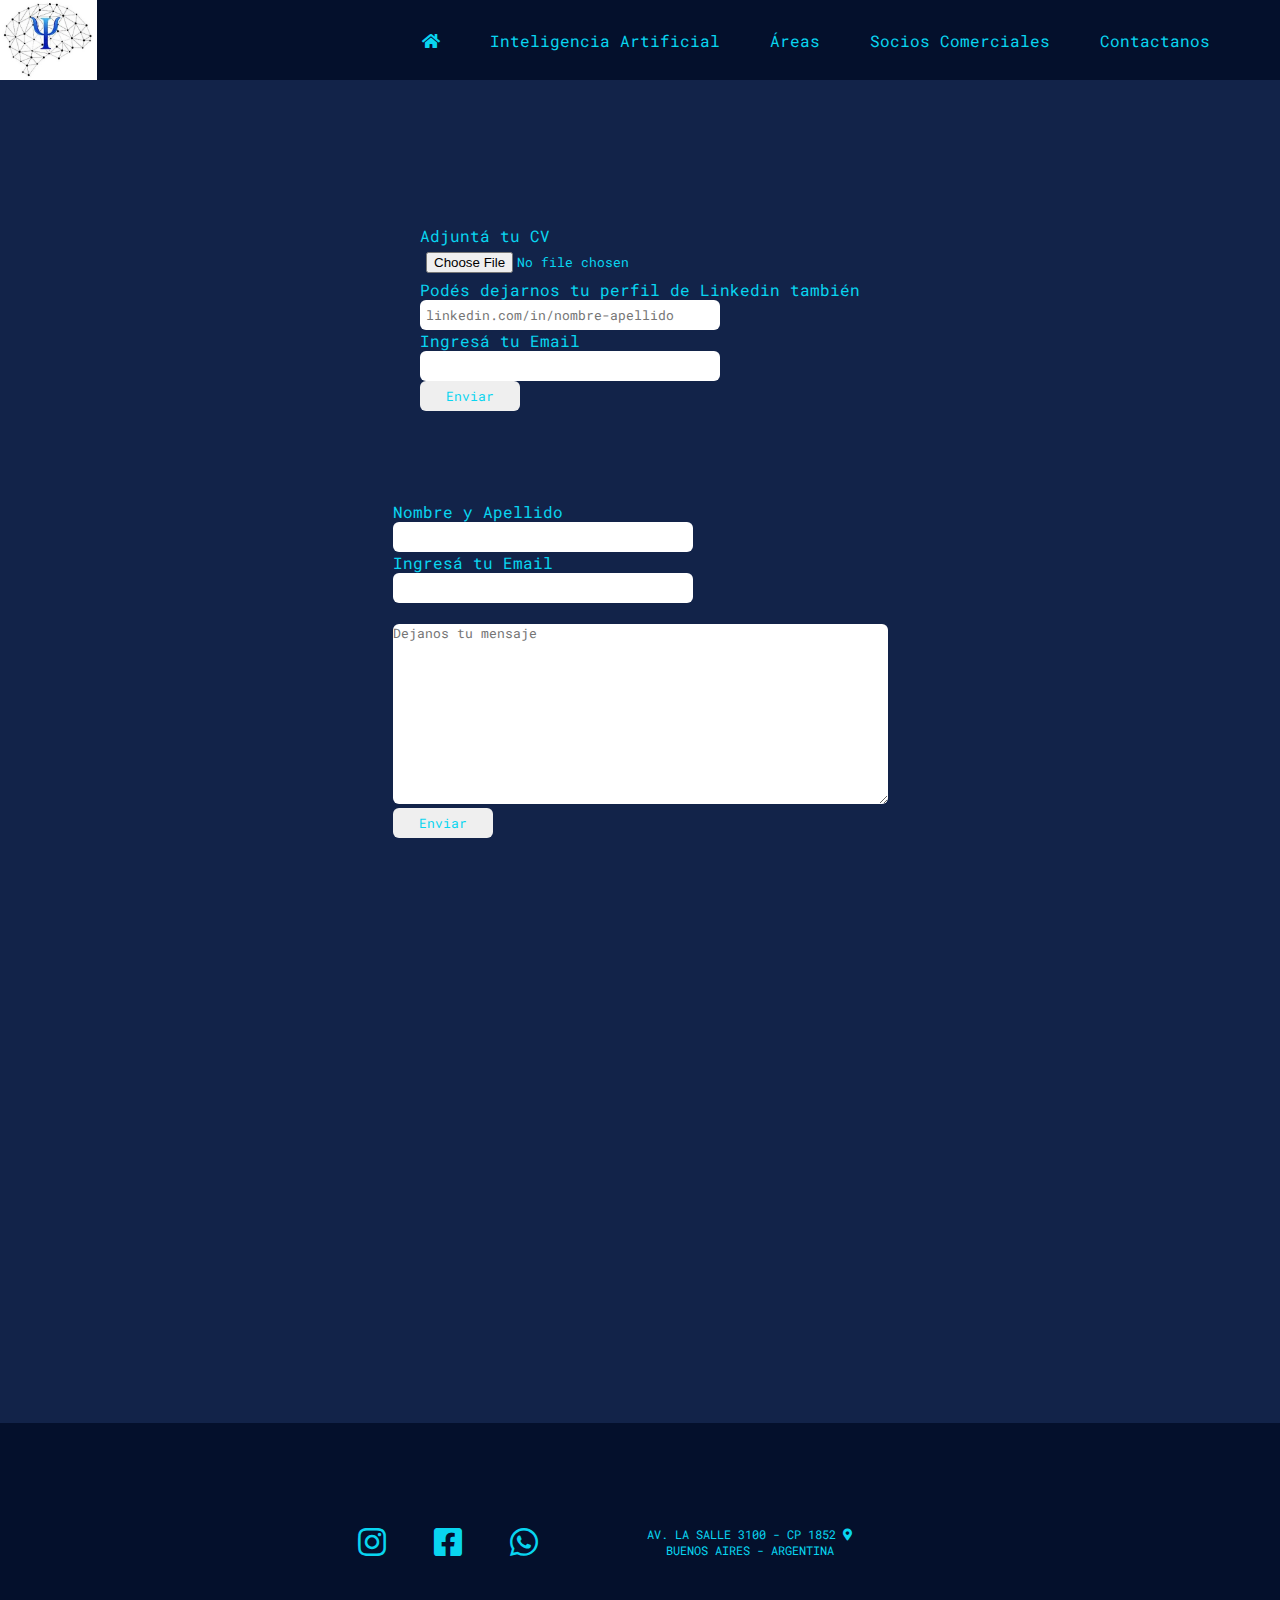
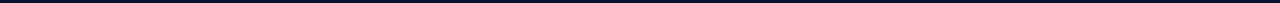
==== Contactanos.html @ c414a328 "Website of Psi-Tech v01" ====
<!DOCTYPE html>
<html lang="en">
<head>

    <meta charset="UTF-8">
    <meta http-equiv="X-UA-Compatible" content="IE=edge">
    <meta name="viewport" content="width=device-width, initial-scale=1.0"><link rel="stylesheet" href="CSS/Style.css">
    <link rel="preconnect" href="https://fonts.gstatic.com">
    <link href="https://fonts.googleapis.com/css2?family=Roboto+Mono&display=swap" rel="stylesheet">
    <link rel="stylesheet" href="CSS/all.min.css">
    <title>Psi-Tech - Contactanos</title>
    
</head>
<body>
    
    <header>
        <img src="Images/Logo.jpg" class="imgLogo">

        <nav class="menuNav">
            <ul>
                <li><a href="Index.html"> <i class="fas fa-home"></i> </a></li>
                <li><a href="Inteligencia Artificial.html"> Inteligencia Artificial </a></li>
                <li><a href="Áreas.html"> Áreas </a></li>
                <li><a href="Socios Comerciales.html"> Socios Comerciales </a></li>
                <li><a href="Contactanos.html"> Contactanos </a></li>
            </ul>
        </nav>        
    </header>
    
    <section>
        <div class="boxContactanos">
            <div class="CV">
                <form class="formCV" action="https://formsubmit.co/berraeliel@gmail.com" method="POST">
                    <label> Adjuntá tu CV </label> <br>
                        <input type="file" name="file" required> <br>
                    <label> Podés dejarnos tu perfil de Linkedin también </label> <br>
                        <input type="url" name="linkedin" placeholder="linkedin.com/in/nombre-apellido"> <br>
                        <input type="hidden" name="_autoresponse" value="Gracias por dejarnos tu CV, lo vamos a tener en cuenta para futuras búsquedas laborales.">
                    <label for="email"> Ingresá tu Email </label> <br>   
                        <input type="email" name="email" required> <br>
                        <input class="submit" type="submit" value="Enviar">
                </form>
            </div>
                
            <div class="mensaje">
                <form id="form" action="https://formsubmit.co/berraeliel@gmail.com" method="POST"> 
                    <label for="name"> Nombre y Apellido </label> <br>
                        <input type="text" id="name" name="name" required autocomplete="on"> <br> 
                    <label for="email"> Ingresá tu Email </label>
                    <div id="inputBox">
                        <input type="text" type="email" id="email" name="email" required autocomplete="on" onchange="validation()" onClick="validation()" onkeydown="validation()">
                    </div>    
                    <span id="text"></span><br>
                        <textarea name = message rows="10" cols = "60" placeholder="Dejanos tu mensaje"></textarea> <br> 
                        <input type="hidden" name="_autoresponse" value="your custom message">
                        <input type="hidden" name="_captcha" value="false">
                        <input type="hidden" name="_autoresponse" value="¡Gracias por contactarte con Psi-Tech! A la brevedad vamos a estar respondiendo tu consulta.">
                        <input class="submit" type="submit" value="Enviar">
                </form>
            </div>
        </div>
    </section>

    <script type="text/javascript">
        function validation()
            {
            var form = document.getElementById("form");
            var email = document.getElementById("email").value;
            var text = document.getElementById("text");
            var pattern = /^[^ ]+@[^ ]+\.[a-z]{2,3}(\.[a-z]{2,3})?$/;
            
            if (email.match(pattern))
            {
                form.classList.add("valid");
                form.classList.remove("invalid");
                text.innerHTML = "";
            }
            else
            {
                form.classList.remove("valid");
                form.classList.add("invalid");
                text.innerHTML = "Por favor ingresá un Email válido";
                text.style.color = "#ff4500";
            }

            if (email == "")
            {
                form.classList.remove("valid");
                form.classList.remove("invalid");
                text.innerHTML = "";
            }

            }

    </script>

    <footer class="contactanosFooter">
        
        <div class="socialNetwork">
            <a href="" class="sNLink"> <i class="fab fa-instagram"> </i> </a>
            <a href="" class="sNLink"> <i class="fab fa-2x fa-facebook-square"> </i> </a>
            <a href="" class="sNLink"> <i class="fab fa-whatsapp"> </i> </a>
        </div>

        <div class="adress">
            <p> Av. La Salle 3100 - CP 1852 <span> <i class="fas fa-map-marker-alt"></i> </span></p>
            <p> Buenos Aires - Argentina </p>
        </div>

    </footer>

</body>
</html>
---- CSS/Style.css ----
*{
margin:0;
padding: 0;
box-sizing: border-box;
font-family: 'Roboto Mono', monospace;
color: #09d5f0;
}

body{ 
    background-color: #122349;							
}

header{
    background-color: #04102c;
    position: fixed;
    top: 0;
    left: 0;
    width: 100%;
    height: 80px;
    z-index: 100;
    display: flex;
    justify-content: flex-end;
    align-items: center;
    transition: 0.5s;
}

.imgLogo {
    height: 80px;
    position: absolute;
    left: 0;  
}

.menuNav {
    margin-right: 50px;
    }

.menuNav li{
    list-style: none;
    display: inline-block;
}


.menuNav li a {
    text-decoration: none;
    transition: 1s;
    padding: 30px 20px;
}

.menuNav li a:hover {
    background-color: #0b318b;
    position: relative;
    top: 10px;
}

.banner {
    position: absolute;
    top: 20%;
    display: flex;
    justify-content: center;
    align-items: center;
    width: 100%;
    height: 50vh;
    background-image: url(../Images/Neural.gif);
    background-size:cover;
    }   



.bannerP {
    z-index: 10;
    position: absolute;
    font-size: 0.9em;
    text-align: center;
    max-width: 50vw;
    background-color: #b4caffc7;
    color: #0a1c45;
    border-radius: 10px;
    padding: 1vw;
}

.empresa {
    width: 80vw;
    height: 45vh;
    background-color: #b4caffc7;
    position: absolute;
    top: 80vh;
    left: 10%;
    border-radius: 10px;
    display: flex;
    align-items: center;
    flex-direction: column;
    
}

.empresa h2{
    text-align: center;
    font-size: 2.5em;    
    margin-bottom: 5vh;
    text-decoration: underline;
    color: #0a1c45;
}

.empresa p{
    font-size: 1.2em;
    text-align: center;
    max-width: 75vw;
    color: #0a1c45;
}

footer {
    width: 100vw;
    background-color: #04102c;
    height: 20vh;
    display: flex;
    justify-content: center;
    align-items: flex-end;
}

.indexFooter{
    position: relative;
    top: 135vh;
}

.adress {
    width: 30vw;
    text-align: center;
    text-transform: uppercase;
    font-size: 0.75em;
    position: relative;
    bottom: 5vh;
}

.adress i  {
    font-size: 1.5 em;
}
.socialNetwork {
    position: relative;
    bottom: 5vh;
    
}

.socialNetwork i {
    font-size: 2em;
    text-decoration: none;
    padding: 0vh 1.5vw;
}

.socialNetwork a {
    text-decoration: none;
}

.socialNetwork a:hover {
    font-size: 1.5em;
    transition: 0.5s;
}

/*.adress i{
    font-size: 2em;
    position: absolute;
    left: 3.5em;
    bottom: 0.2em;
}

.adress a:hover {
    transition: 0.5s;
}*/

/* Css for Proyectos */
.container {
    position: relative;
    top: 25vh;
    display: flex;
    justify-content: center;
    align-items: center;
    flex-wrap: wrap;
    
}

.container .box {
    position: relative;
    width: 350px;
    height: 70vh;
    display: flex;
    justify-content: center;
}

.container .box {
    align-items: center;
    background-color: #04102c;
    margin: 3vw 1.5vw; 
    transition: 1s;
}

.container .box:hover {
    transform: translateY(-5vh);
}

.container .box::before {
    content: "";
    position: absolute;
    top: 0;
    left: 0;
    width: 100%;
    height: 100%;
    background: linear-gradient(45deg, #011441, #0298fc);
    filter: blur(2vw);
}

.container .box::after {
    content: "";
    position: absolute;
    top: 0;
    left: 0;
    width: 100%;
    height: 100%;
    background: linear-gradient(45deg, #011441, #02dffc);
    filter: blur(2vw);
}

.container .box:nth-child(2)::before,
.container .box:nth-child(2)::after {
    background: linear-gradient(45deg, #02dffc, #011441)
}

.container .box span{
    position: absolute;
    top: 1em;
    right: 1em;
    left: 1em;
    bottom: 1em;
    background-color: #0007188f;
    z-index: 10;
}

.container .box .content {
    position: relative;
    z-index: 20;
    padding: 2em;
    text-align: center;
}

.container .box .content h2 {
    font-size: 1.5em;
    margin-bottom: 1em;
    color: #a4bdf8;
}

.container .box .content p {
    font-size: 0.8em;
    margin-bottom: 2em;
    text-align: justify;
    color: #a4bdf8;
}

.container .box .content a{
    font-size: 0.8em;
}

.proyectosFooter {
    position: relative;
    top: 30vh;
}



/* CSS for Contactanos  */
.contactanosFooter {
    position: relative;
    top: 100vh;
}


.boxContactanos {
    position: relative;
    top: 25vh;
    display: flex;
    justify-content: center;
    align-items: center;
    flex-direction: column;
    border-radius: 5px;
}

.CV {
    position: relative;
}

.formCV input {
    width: 300px;
    padding: 6px;
    border-radius: 6px;
    border: none;
    padding: 6px;
}





.mensaje {
    position: relative;
    top: 10vh;
}

#inputBox {
    position: relative ;
}

input{
    width: 300px;
    padding: 6px;
    border-radius: 6px;
    border: none;
    padding: 6px;   
}

.formCV .submit {
    width: 100px;
}

.submit {
    width: 100px;
}



#text {
    font-style: italic;
    display: block;
    font-size: 0.8em;
}

#form.invalid #inputBox::after{
    content: "";
    position: absolute;
    background-image: url(../Images/invalid.png);
    background-size: cover;
    z-index: 1000000;
    height: 1em;
    width: 1em;
    top: 0.5em;
    left: 280px;
}

#form.valid #inputBox::after{
    content: "";
    position: absolute;
    background-image: url(../Images/valid.png);
    background-size: cover;
    z-index: 1000000;
    height: 1em;
    width: 1em;
    top: 0.5em;
    left: 280px;
}

textarea {
    border: none;
    border-radius: 6px;
}
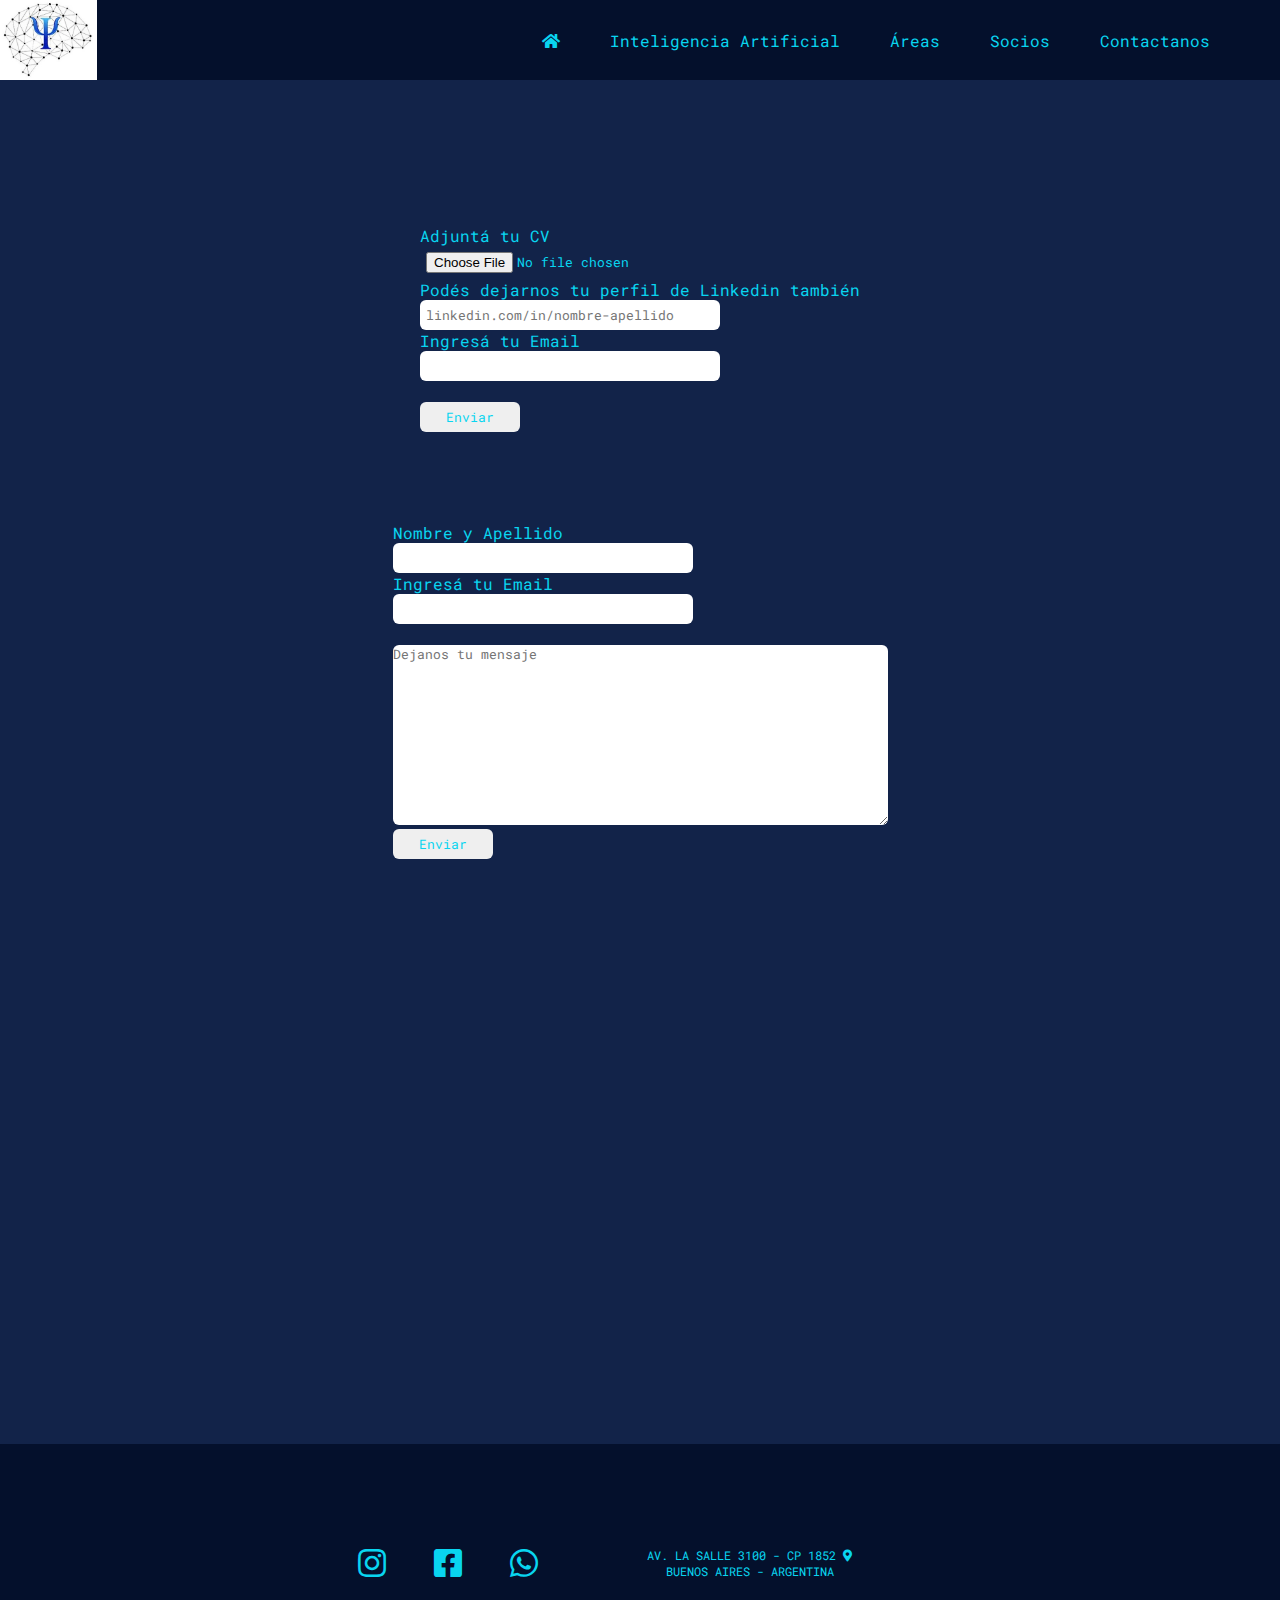
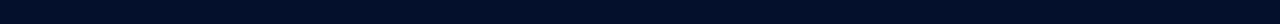
==== commit 87653b3c: "24-05 Mid day update" ====
--- a/Contactanos.html
+++ b/Contactanos.html
@@ -21,7 +21,7 @@
                 <li><a href="Index.html"> <i class="fas fa-home"></i> </a></li>
                 <li><a href="Inteligencia Artificial.html"> Inteligencia Artificial </a></li>
                 <li><a href="Áreas.html"> Áreas </a></li>
-                <li><a href="Socios Comerciales.html"> Socios Comerciales </a></li>
+                <li><a href="Socios.html"> Socios</a></li>
                 <li><a href="Contactanos.html"> Contactanos </a></li>
             </ul>
         </nav>        
@@ -30,27 +30,63 @@
     <section>
         <div class="boxContactanos">
             <div class="CV">
-                <form class="formCV" action="https://formsubmit.co/berraeliel@gmail.com" method="POST">
+                <form id="form1" class="formCV" action="https://formsubmit.co/berraeliel@gmail.com" method="POST" enctype=multipart/form-data>
                     <label> Adjuntá tu CV </label> <br>
-                        <input type="file" name="file" required> <br>
+                    <input type="file" name="attachment" accept="image/png, image/jpeg, doc/pdf, doc/txt" required> <br>
                     <label> Podés dejarnos tu perfil de Linkedin también </label> <br>
                         <input type="url" name="linkedin" placeholder="linkedin.com/in/nombre-apellido"> <br>
                         <input type="hidden" name="_autoresponse" value="Gracias por dejarnos tu CV, lo vamos a tener en cuenta para futuras búsquedas laborales.">
                     <label for="email"> Ingresá tu Email </label> <br>   
-                        <input type="email" name="email" required> <br>
+                    <div id="inputBox1">
+                        <input type="text" type="email" id="email1" name="email" required autocomplete="on" onchange="validation1()" onClick="validation1()" onkeydown="validation1()">
+                    </div>    
+                        <span id="text1"></span><br>
                         <input class="submit" type="submit" value="Enviar">
                 </form>
             </div>
+
+            <!--  <script type="text/javascript">
+                function validation1()
+                    {
+                    var form = document.getElementById("form1");
+                    var email = document.getElementById("email1").value;
+                    var text = document.getElementById("text1");
+                    var pattern = /^[^ ]+@[^ ]+\.[a-z]{2,3}(\.[a-z]{2,3})?$/;
+                    
+                    if (email.match(pattern))
+                    {
+                        form1.classList.add("valid");
+                        form.classList.remove("invalid");
+                        text1.innerHTML = "";
+                    }
+                    else
+                    {
+                        form1.classList.remove("valid");
+                        form1.classList.add("invalid");
+                        text1.innerHTML = "Por favor ingresá un Email válido";
+                        text1.style.color = "#ff4500";
+                    }
+        
+                    if (email1 == "")
+                    {
+                        form1.classList.remove("valid");
+                        form1.classList.remove("invalid");
+                        text1.innerHTML = "";
+                    }
+        
+                    }
+        
+            </script>  -->
                 
             <div class="mensaje">
-                <form id="form" action="https://formsubmit.co/berraeliel@gmail.com" method="POST"> 
+                <form id="form2" action="https://formsubmit.co/berraeliel@gmail.com" method="POST"> 
                     <label for="name"> Nombre y Apellido </label> <br>
                         <input type="text" id="name" name="name" required autocomplete="on"> <br> 
                     <label for="email"> Ingresá tu Email </label>
-                    <div id="inputBox">
-                        <input type="text" type="email" id="email" name="email" required autocomplete="on" onchange="validation()" onClick="validation()" onkeydown="validation()">
+                    <div id="inputBox2">
+                        <input type="text" type="email" id="email2" name="email" required autocomplete="on" onchange="validation2()" onClick="validation2()" onkeydown="validation2()">
                     </div>    
-                    <span id="text"></span><br>
+                    <span id="text2"></span><br>
                         <textarea name = message rows="10" cols = "60" placeholder="Dejanos tu mensaje"></textarea> <br> 
                         <input type="hidden" name="_autoresponse" value="your custom message">
                         <input type="hidden" name="_captcha" value="false">
@@ -61,36 +97,10 @@
         </div>
     </section>
 
+    
+
     <script type="text/javascript">
-        function validation()
-            {
-            var form = document.getElementById("form");
-            var email = document.getElementById("email").value;
-            var text = document.getElementById("text");
-            var pattern = /^[^ ]+@[^ ]+\.[a-z]{2,3}(\.[a-z]{2,3})?$/;
-            
-            if (email.match(pattern))
-            {
-                form.classList.add("valid");
-                form.classList.remove("invalid");
-                text.innerHTML = "";
-            }
-            else
-            {
-                form.classList.remove("valid");
-                form.classList.add("invalid");
-                text.innerHTML = "Por favor ingresá un Email válido";
-                text.style.color = "#ff4500";
-            }
-
-            if (email == "")
-            {
-                form.classList.remove("valid");
-                form.classList.remove("invalid");
-                text.innerHTML = "";
-            }
-
-            }
+        
 
     </script>
 
@@ -108,6 +118,7 @@
         </div>
 
     </footer>
-
+    
+    <script rel="stylesheet" src="JS/Contactanos.js"></script>
 </body>
 </html>--- a/CSS/Style.css
+++ b/CSS/Style.css
@@ -260,7 +260,67 @@
     position: relative;
     top: 30vh;
 }
-
+/* End of CSS for "Areas"*/
+
+
+/*CSS for "Socios Comerciales"*/
+
+.sociosComercialesBanner {
+    position: relative;
+    top: 20vh;
+}
+
+.bigBoxSalud {
+    display: flex;
+    flex-direction: row;
+    justify-content: space-between;
+    align-items: center;
+    flex-wrap: wrap;
+}
+
+.bigBoxIA {
+    display: flex;
+    flex-direction: row;
+    justify-content: space-between;
+    align-items: center;
+    flex-wrap: wrap;
+}
+
+.bigBoxSoftware {
+    display: flex;
+    flex-direction: row;
+    justify-content: space-between;
+    align-items: center;
+    flex-wrap: wrap;
+}
+
+.bigBoxEducacion {
+    display: flex;
+    flex-direction: row;
+    justify-content: space-between;
+    align-items: center;
+    flex-wrap: wrap;
+}
+
+.boxes{
+    width: 300px;
+    height: 300px;
+    background-color: #011441;
+    border: 5px ridge white;
+    margin: 20px 0px;
+    display: flex;
+    justify-content: center;
+    align-items: center;
+}
+
+.boxImg{
+    width: 13em;
+}
+
+.sociosComercialesFooter {
+    position: relative;
+    top: 100vh;
+}
 
 
 /* CSS for Contactanos  */
@@ -301,7 +361,11 @@
     top: 10vh;
 }
 
-#inputBox {
+#inputBox1 {
+    position: relative ;
+}
+
+#inputBox2 {
     position: relative ;
 }
 
@@ -323,13 +387,13 @@
 
 
 
-#text {
+#text1 {
     font-style: italic;
     display: block;
     font-size: 0.8em;
 }
 
-#form.invalid #inputBox::after{
+#form1.invalid #inputBox1::after{
     content: "";
     position: absolute;
     background-image: url(../Images/invalid.png);
@@ -341,7 +405,7 @@
     left: 280px;
 }
 
-#form.valid #inputBox::after{
+#form1.valid #inputBox1::after{
     content: "";
     position: absolute;
     background-image: url(../Images/valid.png);
@@ -353,6 +417,30 @@
     left: 280px;
 }
 
+#form2.invalid #inputBox2::after{
+    content: "";
+    position: absolute;
+    background-image: url(../Images/invalid.png);
+    background-size: cover;
+    z-index: 1000000;
+    height: 1em;
+    width: 1em;
+    top: 0.5em;
+    left: 280px;
+}
+
+#form2.valid #inputBox2::after{
+    content: "";
+    position: absolute;
+    background-image: url(../Images/valid.png);
+    background-size: cover;
+    z-index: 1000000;
+    height: 1em;
+    width: 1em;
+    top: 0.5em;
+    left: 280px;
+}
+
 textarea {
     border: none;
     border-radius: 6px;
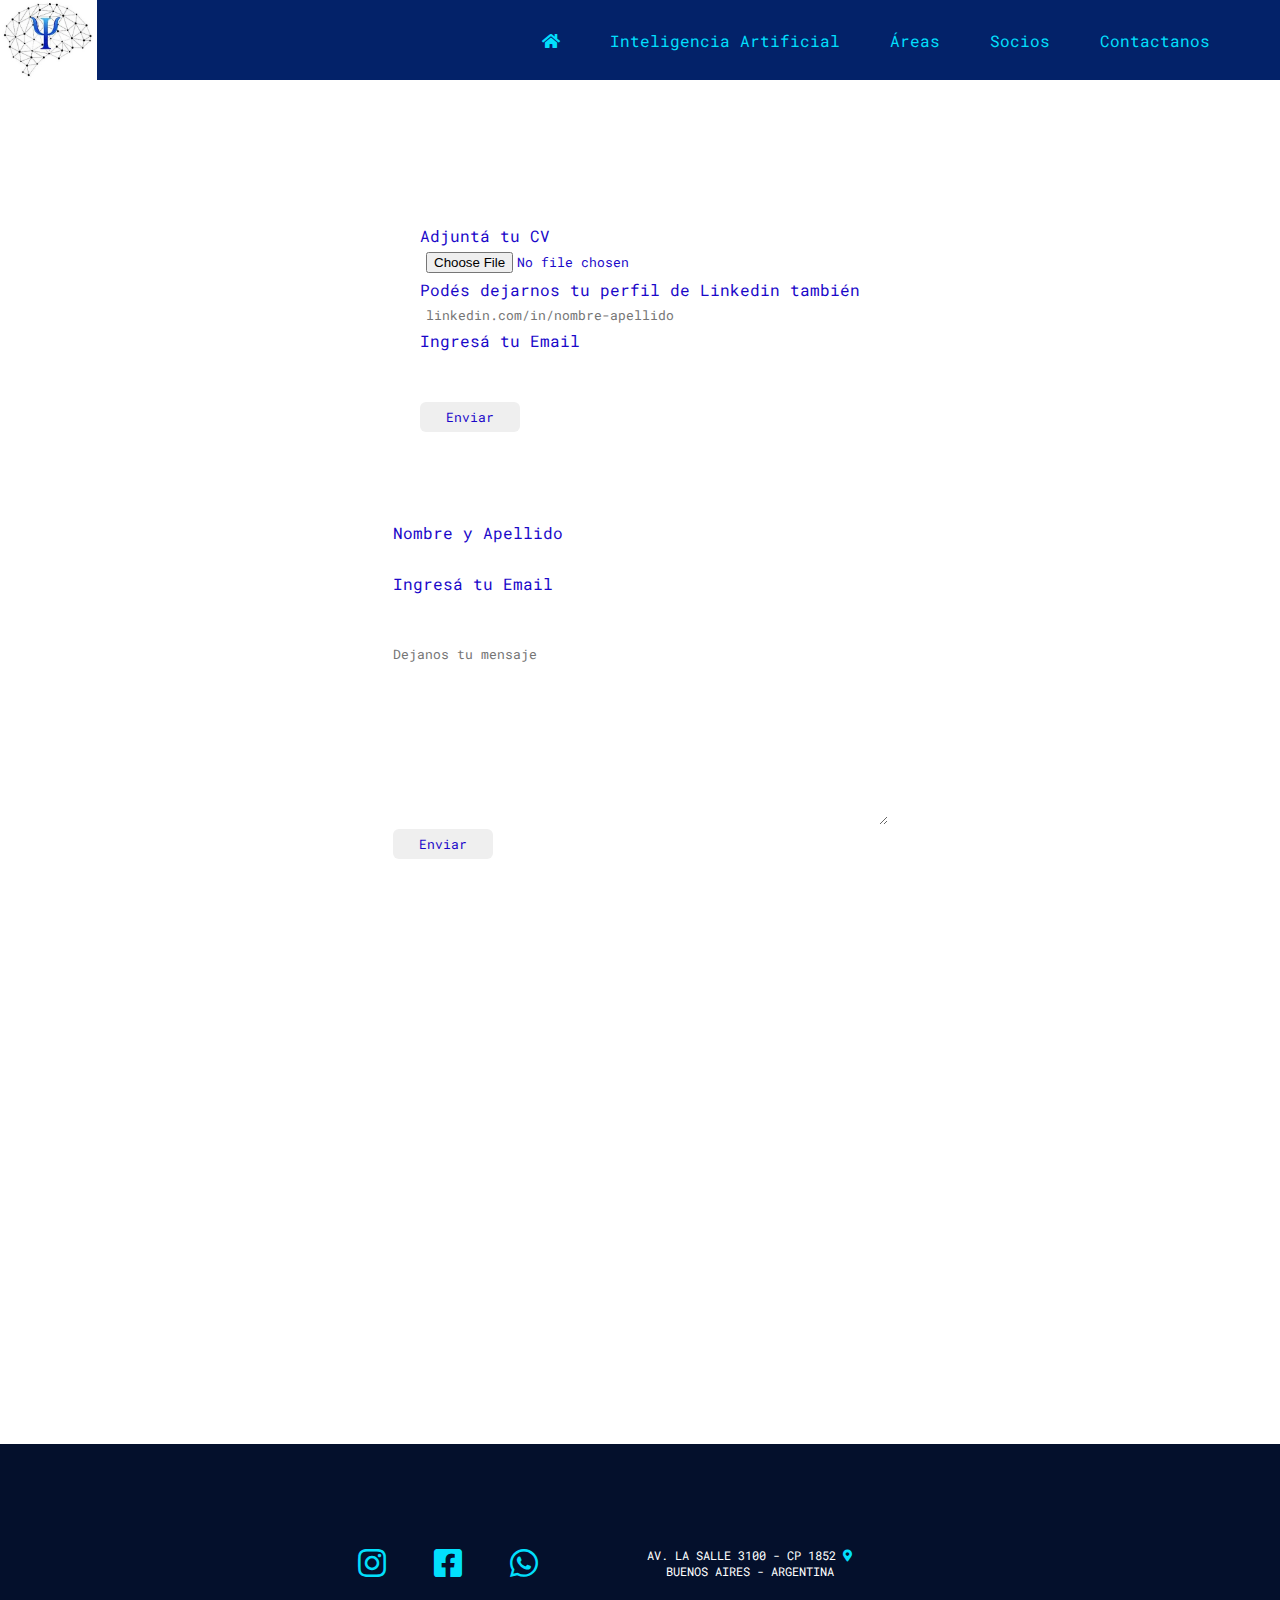
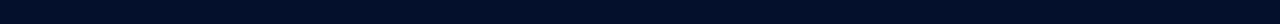
==== commit 9d8a11fc: "26-05" ====
--- a/Contactanos.html
+++ b/Contactanos.html
@@ -44,39 +44,6 @@
                         <input class="submit" type="submit" value="Enviar">
                 </form>
             </div>
-
-            <!--  <script type="text/javascript">
-                function validation1()
-                    {
-                    var form = document.getElementById("form1");
-                    var email = document.getElementById("email1").value;
-                    var text = document.getElementById("text1");
-                    var pattern = /^[^ ]+@[^ ]+\.[a-z]{2,3}(\.[a-z]{2,3})?$/;
-                    
-                    if (email.match(pattern))
-                    {
-                        form1.classList.add("valid");
-                        form.classList.remove("invalid");
-                        text1.innerHTML = "";
-                    }
-                    else
-                    {
-                        form1.classList.remove("valid");
-                        form1.classList.add("invalid");
-                        text1.innerHTML = "Por favor ingresá un Email válido";
-                        text1.style.color = "#ff4500";
-                    }
-        
-                    if (email1 == "")
-                    {
-                        form1.classList.remove("valid");
-                        form1.classList.remove("invalid");
-                        text1.innerHTML = "";
-                    }
-        
-                    }
-        
-            </script>  -->
                 
             <div class="mensaje">
                 <form id="form2" action="https://formsubmit.co/berraeliel@gmail.com" method="POST"> 
@@ -97,12 +64,6 @@
         </div>
     </section>
 
-    
-
-    <script type="text/javascript">
-        
-
-    </script>
 
     <footer class="contactanosFooter">
         
--- a/CSS/Style.css
+++ b/CSS/Style.css
@@ -1,17 +1,26 @@
 *{
-margin:0;
+margin: 0;
 padding: 0;
 box-sizing: border-box;
 font-family: 'Roboto Mono', monospace;
-color: #09d5f0;
+color: #1b08c9;
 }
 
 body{ 
-    background-color: #122349;							
+    background-color: white;							
+}
+
+a{
+    color: #02dffc;
+}
+
+.fas, .fab{
+    color: #02dffc;
 }
 
 header{
-    background-color: #04102c;
+    margin: 0;
+    background-color: #032269;
     position: fixed;
     top: 0;
     left: 0;
@@ -25,6 +34,7 @@
 }
 
 .imgLogo {
+    margin: 0;
     height: 80px;
     position: absolute;
     left: 0;  
@@ -48,8 +58,6 @@
 
 .menuNav li a:hover {
     background-color: #0b318b;
-    position: relative;
-    top: 10px;
 }
 
 .banner {
@@ -128,8 +136,12 @@
     font-size: 0.75em;
     position: relative;
     bottom: 5vh;
-}
-
+    color: white;
+}
+
+.adress p{
+    color: white;
+}
 .adress i  {
     font-size: 1.5 em;
 }
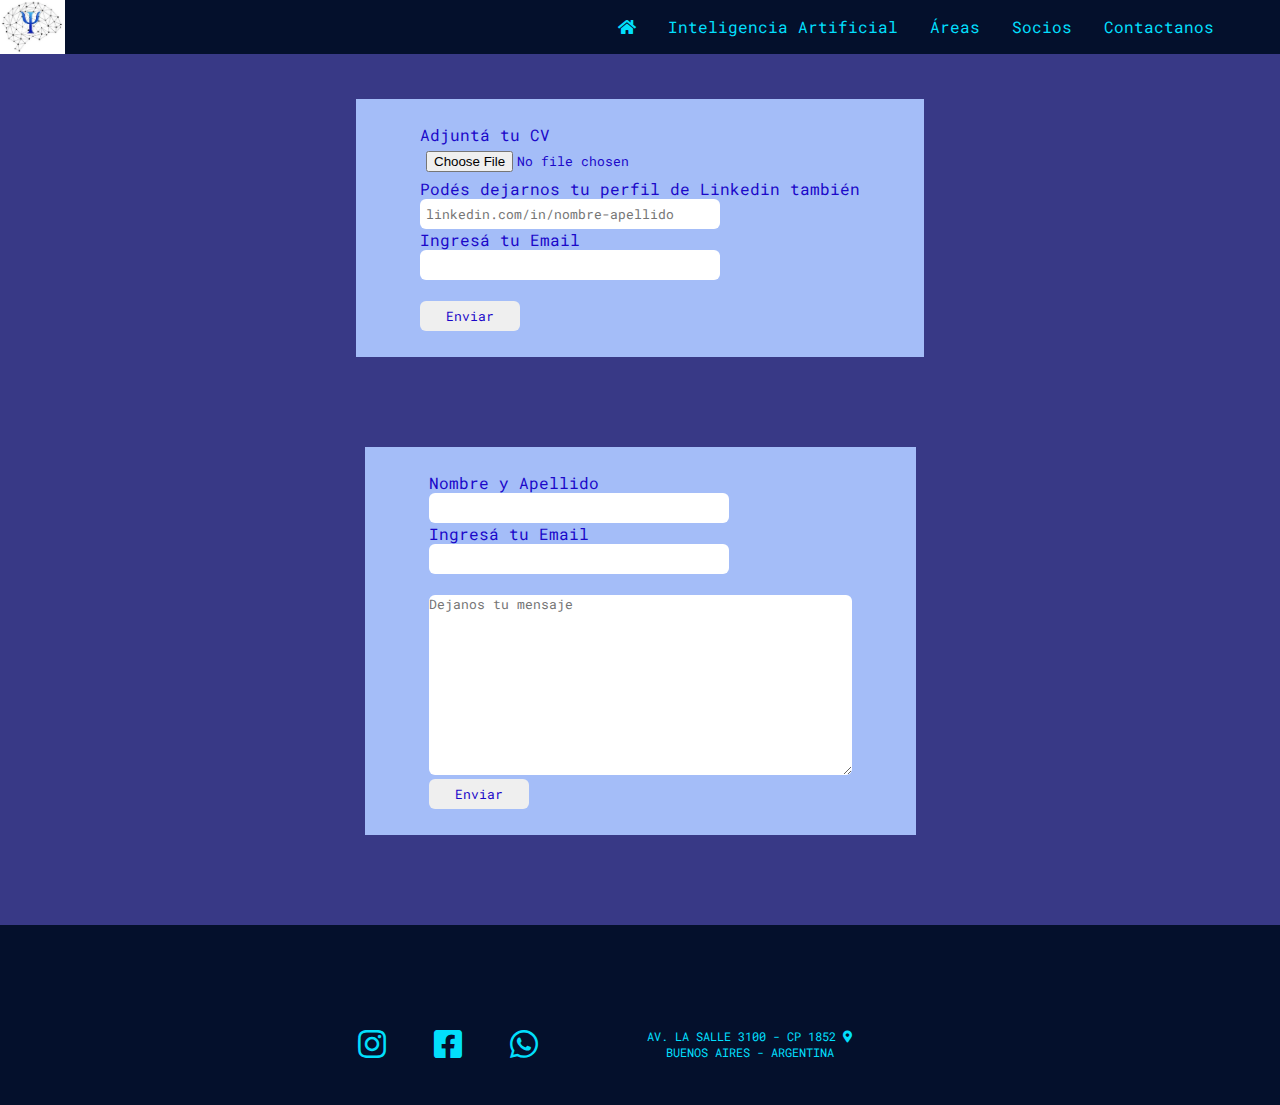
==== commit 6e042127: "casi terminado" ====
--- a/Contactanos.html
+++ b/Contactanos.html
@@ -1,31 +1,36 @@
 <!DOCTYPE html>
 <html lang="en">
 <head>
-
     <meta charset="UTF-8">
     <meta http-equiv="X-UA-Compatible" content="IE=edge">
     <meta name="viewport" content="width=device-width, initial-scale=1.0"><link rel="stylesheet" href="CSS/Style.css">
     <link rel="preconnect" href="https://fonts.gstatic.com">
     <link href="https://fonts.googleapis.com/css2?family=Roboto+Mono&display=swap" rel="stylesheet">
     <link rel="stylesheet" href="CSS/all.min.css">
+    <link rel="icon" href="Images/Logo.jpg">
+    <script src="JS/Navbar.js" defer></script>
     <title>Psi-Tech - Contactanos</title>
-    
 </head>
 <body>
     
-    <header>
-        <img src="Images/Logo.jpg" class="imgLogo">
-
-        <nav class="menuNav">
-            <ul>
-                <li><a href="Index.html"> <i class="fas fa-home"></i> </a></li>
-                <li><a href="Inteligencia Artificial.html"> Inteligencia Artificial </a></li>
-                <li><a href="Áreas.html"> Áreas </a></li>
-                <li><a href="Socios.html"> Socios</a></li>
-                <li><a href="Contactanos.html"> Contactanos </a></li>
-            </ul>
-        </nav>        
-    </header>
+    <nav class="navbar">
+        <img src = "Images/Logo.jpg" class="imgLogo">
+        <a href="#" class="toggle-button">
+        <span class="bar"></span>
+        <span class="bar"></span>
+        <span class="bar"></span>
+        </a>
+        <div class="navbar-links">
+        <ul>
+            <li><a href="Index.html"> <i class="fas fa-home"></i> </a></li>
+            <li><a href="Inteligencia Artificial.html"> Inteligencia Artificial </a></li>
+            <li><a href="Inteligencia Artificial.html"> IA </a></li>
+            <li><a href="Áreas.html"> Áreas </a></li>
+            <li><a href="Socios.html"> Socios </a></li>
+            <li><a href="Contactanos.html"> Contactanos </a></li>
+        </ul>
+        </div>
+    </nav>
     
     <section>
         <div class="boxContactanos">
@@ -54,7 +59,7 @@
                         <input type="text" type="email" id="email2" name="email" required autocomplete="on" onchange="validation2()" onClick="validation2()" onkeydown="validation2()">
                     </div>    
                     <span id="text2"></span><br>
-                        <textarea name = message rows="10" cols = "60" placeholder="Dejanos tu mensaje"></textarea> <br> 
+                        <textarea name = message rows="10" cols = "51" placeholder="Dejanos tu mensaje"></textarea> <br> 
                         <input type="hidden" name="_autoresponse" value="your custom message">
                         <input type="hidden" name="_captcha" value="false">
                         <input type="hidden" name="_autoresponse" value="¡Gracias por contactarte con Psi-Tech! A la brevedad vamos a estar respondiendo tu consulta.">
@@ -68,9 +73,9 @@
     <footer class="contactanosFooter">
         
         <div class="socialNetwork">
-            <a href="" class="sNLink"> <i class="fab fa-instagram"> </i> </a>
-            <a href="" class="sNLink"> <i class="fab fa-2x fa-facebook-square"> </i> </a>
-            <a href="" class="sNLink"> <i class="fab fa-whatsapp"> </i> </a>
+            <a href="https://www.instagram.com/psytechdevelop/" class="sNLink"> <i class="fab fa-instagram"> </i> </a>
+            <a href="https://www.facebook.com/Psy-Tech-105692078386068" class="sNLink"> <i class="fab fa-2x fa-facebook-square"> </i> </a>
+            <a href="https://wa.me/5491140287143?text=%C2%A1Hola!%20Quiero%20hablar%20con%20un%20representante%20de%20Psi-Tec" class="sNLink"> <i class="fab fa-whatsapp"> </i> </a>
         </div>
 
         <div class="adress">
--- a/CSS/Style.css
+++ b/CSS/Style.css
@@ -7,7 +7,7 @@
 }
 
 body{ 
-    background-color: white;							
+    background-color: rgb(56, 57, 134);							
 }
 
 a{
@@ -18,46 +18,68 @@
     color: #02dffc;
 }
 
-header{
+.navbar {
+    display: flex;
+    position: relative;
+    justify-content: space-between;
+    align-items: center;
+    background-color: #04102c;
+}
+
+.imgLogo {
+    width: 65px;
+}    
+
+.navbar-links {
+    height: 100%;
+    margin-right: 50px;
+}
+
+.navbar-links ul {
+    display: flex;
     margin: 0;
-    background-color: #032269;
-    position: fixed;
-    top: 0;
-    left: 0;
+    padding: 0;
+    
+}
+
+.navbar-links li {
+    list-style: none;
+}
+
+.navbar-links li a {
+    display: block;
+    text-decoration: none;
+    color: #02dffc;
+    padding: 1rem;
+}
+
+
+.navbar-links li:nth-child(3) {
+    display: none;
+}
+
+
+.navbar-links li:hover {
+    background-color: #1b08c9;
+    transition: 0.5s;
+}
+
+.toggle-button {
+    position: absolute;
+    align-self: center;
+    top: 10px;
+    display: none;
+    flex-direction: column;
+    justify-content: space-between;
+    width: 30px;
+    height: 21px;
+}
+
+.toggle-button .bar {
+    height: 3px;
     width: 100%;
-    height: 80px;
-    z-index: 100;
-    display: flex;
-    justify-content: flex-end;
-    align-items: center;
-    transition: 0.5s;
-}
-
-.imgLogo {
-    margin: 0;
-    height: 80px;
-    position: absolute;
-    left: 0;  
-}
-
-.menuNav {
-    margin-right: 50px;
-    }
-
-.menuNav li{
-    list-style: none;
-    display: inline-block;
-}
-
-
-.menuNav li a {
-    text-decoration: none;
-    transition: 1s;
-    padding: 30px 20px;
-}
-
-.menuNav li a:hover {
-    background-color: #0b318b;
+    background-color: #02dffc;
+    border-radius: 10px;
 }
 
 .banner {
@@ -71,8 +93,6 @@
     background-image: url(../Images/Neural.gif);
     background-size:cover;
     }   
-
-
 
 .bannerP {
     z-index: 10;
@@ -127,6 +147,7 @@
 .indexFooter{
     position: relative;
     top: 135vh;
+    height: 100px;
 }
 
 .adress {
@@ -136,11 +157,11 @@
     font-size: 0.75em;
     position: relative;
     bottom: 5vh;
-    color: white;
+    color: #1b08c9;
 }
 
 .adress p{
-    color: white;
+    color: #02dffc;
 }
 .adress i  {
     font-size: 1.5 em;
@@ -148,7 +169,6 @@
 .socialNetwork {
     position: relative;
     bottom: 5vh;
-    
 }
 
 .socialNetwork i {
@@ -161,26 +181,107 @@
     text-decoration: none;
 }
 
-.socialNetwork a:hover {
+@media only screen and (max-width: 768px){
+.empresa {
+    height: 55vh;
+}
+}
+
+@media only screen and (max-width: 600px){
+.empresa {
+    height: 75vh;
+}
+
+.indexFooter{
+    top: 155vh;
+}
+}
+
+/*End of index*/
+
+
+
+
+
+/*CSS for Inteligencia Artificial*/
+
+.textoIA {
+    margin: 5vw;
+    position: relative;
+    display: flex;
+    flex-direction: column;
+    background-color: #b4caffc7;
+    padding: 10px;
+}
+
+.bigTitleIA{    
+    align-self: center;
+    margin-bottom: 40px;
+    font-size: 3.5em;
+    background-color: #011441;
+    color: aliceblue;
+    width: 100%;
+    text-align: center;
+    padding: 10px 0px;
+}
+
+.titleIA{
+    font-size: 2.5em;
+    margin: 20px 0px;
+}
+
+.pIA {
+    text-align: justify;
+    margin-bottom: 20px;
+}
+
+.subtitleIA {
     font-size: 1.5em;
-    transition: 0.5s;
-}
-
-/*.adress i{
-    font-size: 2em;
-    position: absolute;
-    left: 3.5em;
-    bottom: 0.2em;
-}
-
-.adress a:hover {
-    transition: 0.5s;
-}*/
-
-/* Css for Proyectos */
+    text-decoration: underline;
+}
+
+.historia{
+    position: relative;
+    display: flex;
+    align-items: center;
+    margin-bottom: 20px;
+    height: 15vw;
+}
+
+
+.historiaP{
+    text-align: justify;
+    width: 87%;
+    position: relative;
+}
+
+.backpropagationImg{
+    height: 55vh;
+}
+
+.iAFooter{
+    position: relative;
+    top: 10px;
+}
+@media only screen and (max-width: 768px){
+
+}
+
+@media only screen and (max-width: 600px){
+    
+}
+
+/*End of Inteligencia Artificial*/
+
+
+
+
+
+
+/* Css for Areas */
 .container {
     position: relative;
-    top: 25vh;
+    top: 5vh;
     display: flex;
     justify-content: center;
     align-items: center;
@@ -268,18 +369,43 @@
     font-size: 0.8em;
 }
 
-.proyectosFooter {
-    position: relative;
-    top: 30vh;
+.areasFooter {
+    position: relative;
+    top: 5vh;
+}
+
+@media only screen and (max-width: 768px){
+
+}
+
+@media only screen and (max-width: 600px){
+    
 }
 /* End of CSS for "Areas"*/
 
 
-/*CSS for "Socios Comerciales"*/
-
-.sociosComercialesBanner {
-    position: relative;
-    top: 20vh;
+
+
+
+
+/*CSS for "Socios"*/
+
+.socios{
+    margin: 2vw 10vw;
+    position: relative;
+    display: flex;
+    flex-direction: column;
+    background-color: #b4caffc7;
+    padding: 25px;
+}
+
+.socios p{
+    text-align: justify;
+}
+
+.socios a{
+    margin-bottom: 35px;
+    text-align: center;
 }
 
 .bigBoxSalud {
@@ -316,7 +442,7 @@
 
 .boxes{
     width: 300px;
-    height: 300px;
+    height: 150px;
     background-color: #011441;
     border: 5px ridge white;
     margin: 20px 0px;
@@ -326,34 +452,49 @@
 }
 
 .boxImg{
-    width: 13em;
-}
-
-.sociosComercialesFooter {
-    position: relative;
-    top: 100vh;
-}
+    width: 10em;
+}
+
+.sociosFooter {
+    position: relative;
+    top: 5vh;
+}
+
+@media only screen and (max-width: 768px){
+
+}
+
+@media only screen and (max-width: 600px){
+    
+}
+
+/* End of Socios */
+
+
+
+
 
 
 /* CSS for Contactanos  */
-.contactanosFooter {
-    position: relative;
-    top: 100vh;
-}
+
+
 
 
 .boxContactanos {
     position: relative;
-    top: 25vh;
+    top: 5vh;
     display: flex;
     justify-content: center;
     align-items: center;
     flex-direction: column;
     border-radius: 5px;
+    
 }
 
 .CV {
     position: relative;
+    background-color: #a4bdf8;
+    padding: 2vw 5vw;
 }
 
 .formCV input {
@@ -365,12 +506,12 @@
 }
 
 
-
-
-
 .mensaje {
     position: relative;
     top: 10vh;
+    background-color: #a4bdf8;
+    padding: 2vw 5vw;
+    margin-bottom: 25vh;
 }
 
 #inputBox1 {
@@ -396,8 +537,6 @@
 .submit {
     width: 100px;
 }
-
-
 
 #text1 {
     font-style: italic;
@@ -458,3 +597,77 @@
     border-radius: 6px;
 }
 
+
+@media only screen and (max-width: 768px){
+
+}
+
+@media only screen and (max-width: 600px){
+    
+}
+
+
+/*End of Contactanos*/
+
+
+
+
+
+/*Media query for Navbar*/
+
+@media only screen and (max-width: 768px){
+    .navbar-links li:nth-child(2) {
+        display: none;
+    }
+
+    .navbar-links li:nth-child(3) {
+        display: inline-block;
+    }
+
+}
+
+@media (max-width: 600px) {
+    .navbar {
+        flex-direction: column;
+        align-items: flex-start;
+    }
+
+    .toggle-button {
+        display: flex;
+    }
+
+    .navbar-links {
+        display: none;
+        width: 100%;
+        
+    }
+
+    .navbar-links ul {
+        width: 100%;
+        flex-direction: row;
+        justify-content: center;
+        
+    }
+
+    .navbar-links ul li {
+        text-align: center;
+    }
+
+    .navbar-links ul li a {
+        padding: .5rem 1rem;
+    }
+
+    .navbar-links li:nth-child(2) {
+        display: none;
+    }
+
+    .navbar-links li:nth-child(3) {
+        display: inline-block;
+    }
+
+    .navbar-links.active {
+        display: flex;
+    }
+}
+
+/* End of Mediaquery for Navbar*/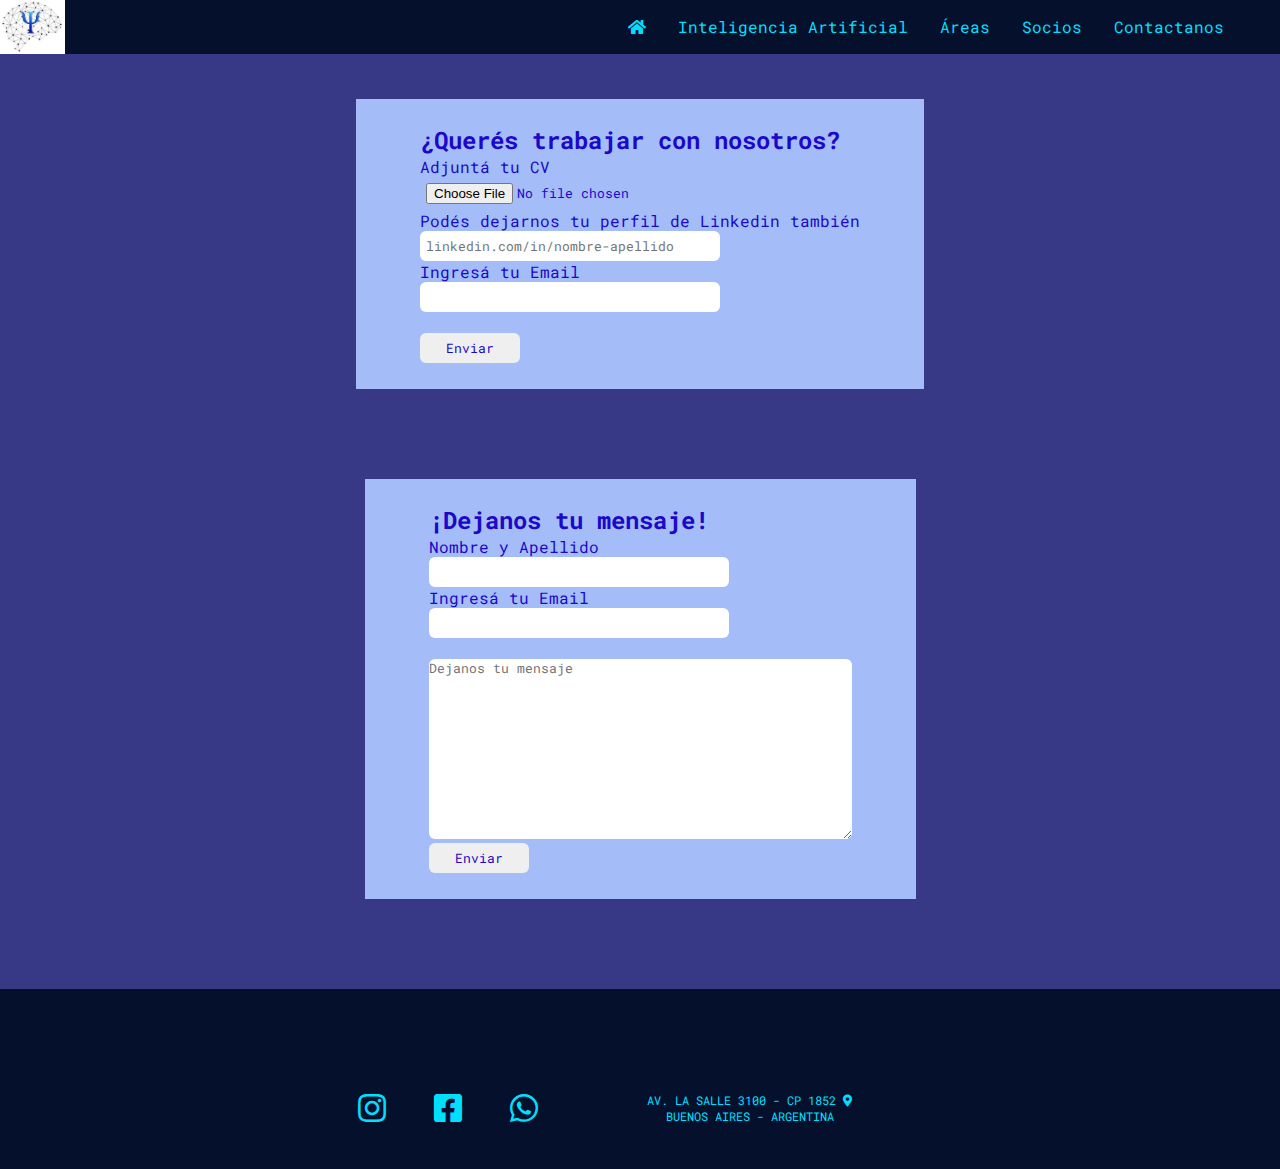
==== commit 6fc1f76e: "entrega final" ====
--- a/Contactanos.html
+++ b/Contactanos.html
@@ -35,6 +35,7 @@
     <section>
         <div class="boxContactanos">
             <div class="CV">
+                <h2> ¿Querés trabajar con nosotros? </h2>
                 <form id="form1" class="formCV" action="https://formsubmit.co/berraeliel@gmail.com" method="POST" enctype=multipart/form-data>
                     <label> Adjuntá tu CV </label> <br>
                     <input type="file" name="attachment" accept="image/png, image/jpeg, doc/pdf, doc/txt" required> <br>
@@ -51,6 +52,7 @@
             </div>
                 
             <div class="mensaje">
+                <h2> ¡Dejanos tu mensaje! </h2>
                 <form id="form2" action="https://formsubmit.co/berraeliel@gmail.com" method="POST"> 
                     <label for="name"> Nombre y Apellido </label> <br>
                         <input type="text" id="name" name="name" required autocomplete="on"> <br> 
--- a/CSS/Style.css
+++ b/CSS/Style.css
@@ -32,7 +32,7 @@
 
 .navbar-links {
     height: 100%;
-    margin-right: 50px;
+    margin-right: 40px;
 }
 
 .navbar-links ul {
@@ -259,6 +259,12 @@
     height: 55vh;
 }
 
+.video {
+    display; flex; 
+    align-self: center;
+    margin-bottom: 30px;
+}
+
 .iAFooter{
     position: relative;
     top: 10px;
